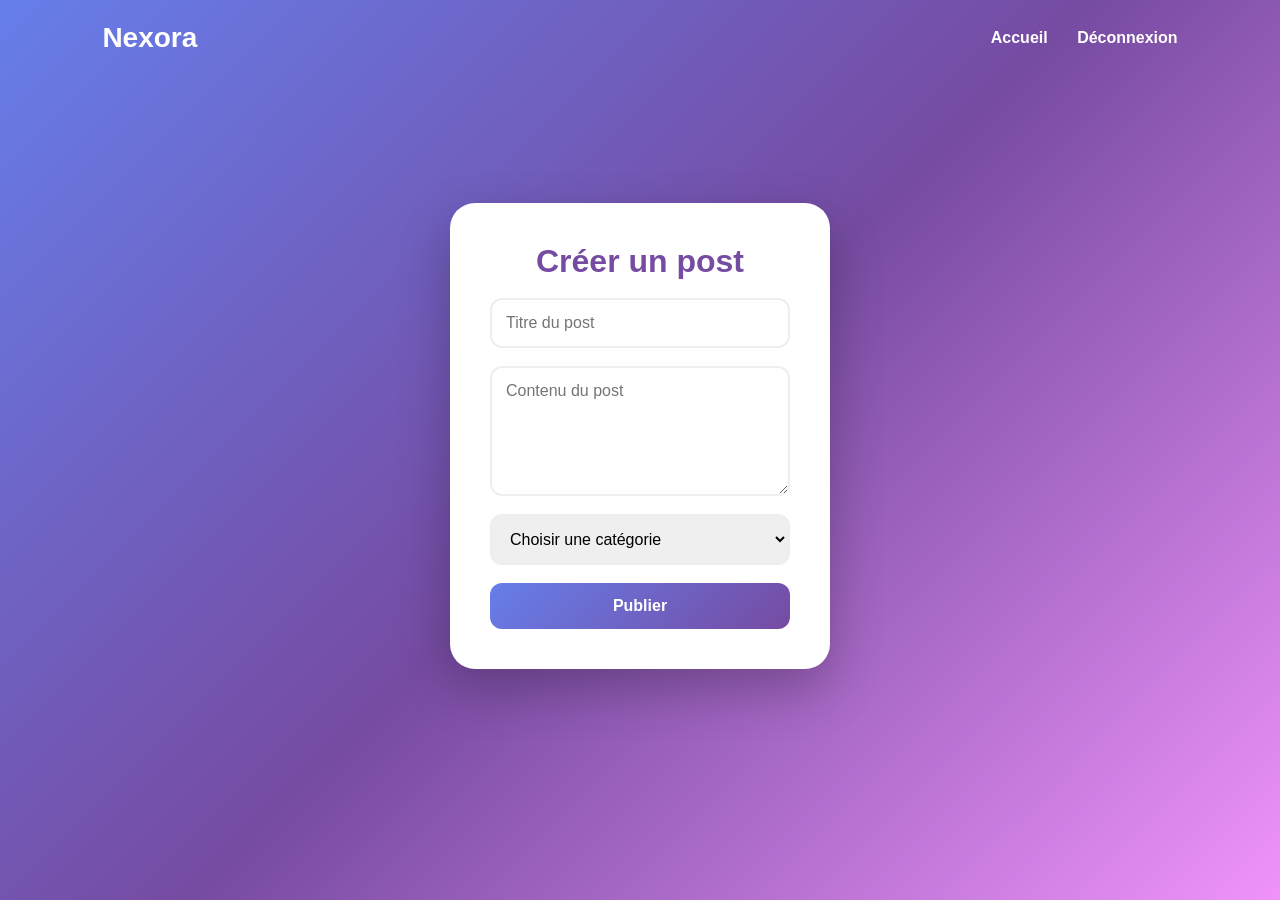
==== templates/create_post.html @ 3cfb1da2 "feat: add dynamic navbar and session management" ====
<!DOCTYPE html>
<html lang="fr">
<head>
    <meta charset="UTF-8">
    <title>Créer un post - Nexora</title>
    <link rel="stylesheet" href="/static/css/style.css">
</head>
<body>

<header class="navbar">
    <div class="logo">Nexora</div>
    <nav>
        <a href="/">Accueil</a>
        <a href="/logout">Déconnexion</a>
    </nav>
</header>

<main class="form-page">
    <form class="form-card" method="POST" action="/create-post">
        <h1>Créer un post</h1>

        <input type="text" name="title" placeholder="Titre du post" required>

        <textarea name="content" placeholder="Contenu du post" required></textarea>

        <select name="category" required>
            <option value="">Choisir une catégorie</option>
            <option value="1">Général</option>
            <option value="2">Développement</option>
            <option value="3">Aide</option>
            <option value="4">Projet</option>
            <option value="5">Discussion</option>
        </select>

        <button type="submit">Publier</button>
    </form>
</main>

</body>
</html>
---- static/css/style.css ----
* {
    margin: 0;
    padding: 0;
    box-sizing: border-box;
}

body {
    min-height: 100vh;
    font-family: Arial, sans-serif;
    background: linear-gradient(135deg, #667eea, #764ba2, #f093fb);
    color: white;
}

.navbar {
    width: 100%;
    padding: 22px 8%;
    display: flex;
    justify-content: space-between;
    align-items: center;
}

.logo {
    font-size: 28px;
    font-weight: bold;
}

.logo span {
    color: #ffd166;
}

nav a {
    color: white;
    text-decoration: none;
    margin-left: 25px;
    font-weight: bold;
}

.btn-nav {
    background: white;
    color: #764ba2;
    padding: 10px 18px;
    border-radius: 25px;
}

.hero {
    min-height: 80vh;
    display: flex;
    justify-content: center;
    align-items: center;
    padding: 40px;
}

.hero-card {
    background: rgba(255, 255, 255, 0.16);
    backdrop-filter: blur(14px);
    padding: 60px;
    border-radius: 30px;
    max-width: 800px;
    text-align: center;
    box-shadow: 0 20px 50px rgba(0,0,0,0.25);
}

.hero-card h1 {
    font-size: 56px;
    margin-bottom: 20px;
}

.hero-card p {
    font-size: 22px;
    margin-bottom: 35px;
}

.hero-actions {
    display: flex;
    justify-content: center;
    gap: 20px;
}

.btn-primary,
.btn-secondary {
    padding: 14px 24px;
    border-radius: 30px;
    text-decoration: none;
    font-weight: bold;
}

.btn-primary {
    background: #ffd166;
    color: #222;
}

.btn-secondary {
    background: white;
    color: #764ba2;
}

.form-page {
    min-height: 80vh;
    display: flex;
    justify-content: center;
    align-items: center;
}

.form-card {
    width: 380px;
    background: white;
    color: #222;
    padding: 40px;
    border-radius: 25px;
    box-shadow: 0 20px 50px rgba(0,0,0,0.25);
    display: flex;
    flex-direction: column;
    gap: 18px;
}

.form-card h1 {
    text-align: center;
    color: #764ba2;
}

input {
    padding: 14px;
    border: 2px solid #eee;
    border-radius: 12px;
    font-size: 16px;
}

button {
    padding: 14px;
    border: none;
    border-radius: 12px;
    background: linear-gradient(135deg, #667eea, #764ba2);
    color: white;
    font-size: 16px;
    font-weight: bold;
    cursor: pointer;
}

.form-card p {
    text-align: center;
}

.form-card a {
    color: #764ba2;
    font-weight: bold;
}

.search-bar {
    width: 100%;
    max-width: 500px;
    padding: 16px;
    border-radius: 30px;
    border: none;
    margin: 25px auto;
    display: block;
    font-size: 16px;
}

.dashboard {
    display: flex;
    justify-content: center;
    gap: 20px;
    margin: 30px 0;
    flex-wrap: wrap;
}

.stat-card {
    background: rgba(255,255,255,0.22);
    padding: 20px 30px;
    border-radius: 20px;
    min-width: 140px;
}

.stat-card h2 {
    font-size: 34px;
    color: #ffd166;
}

.posts-list {
    display: grid;
    gap: 18px;
    margin: 30px 0;
}

.post-card {
    background: rgba(255,255,255,0.18);
    padding: 20px;
    border-radius: 18px;
    text-align: left;
}

.post-card h3 {
    margin-bottom: 8px;
    color: #ffd166;
}

textarea,
select {
    padding: 14px;
    border: 2px solid #eee;
    border-radius: 12px;
    font-size: 16px;
    font-family: Arial, sans-serif;
}

textarea {
    min-height: 130px;
    resize: vertical;
}
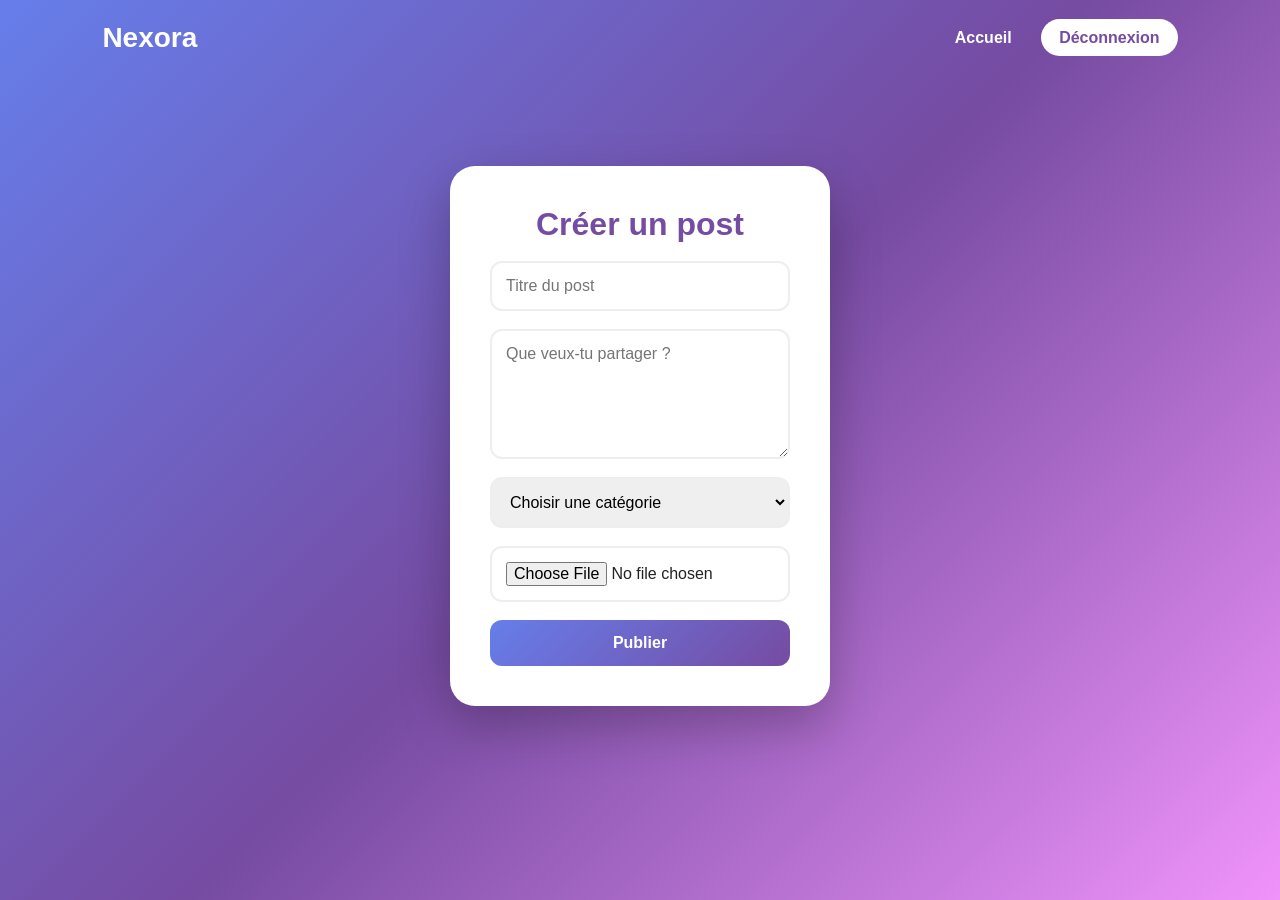
==== commit ebdf8113: "feat: add functional forum posts comments reactions and filters" ====
--- a/templates/create_post.html
+++ b/templates/create_post.html
@@ -11,17 +11,17 @@
     <div class="logo">Nexora</div>
     <nav>
         <a href="/">Accueil</a>
-        <a href="/logout">Déconnexion</a>
+        <a href="/logout" class="btn-nav">Déconnexion</a>
     </nav>
 </header>
 
 <main class="form-page">
-    <form class="form-card" method="POST" action="/create-post">
+    <form class="form-card" method="POST" action="/create-post" enctype="multipart/form-data">
         <h1>Créer un post</h1>
 
         <input type="text" name="title" placeholder="Titre du post" required>
 
-        <textarea name="content" placeholder="Contenu du post" required></textarea>
+        <textarea name="content" placeholder="Que veux-tu partager ?" required></textarea>
 
         <select name="category" required>
             <option value="">Choisir une catégorie</option>
@@ -32,6 +32,8 @@
             <option value="5">Discussion</option>
         </select>
 
+        <input type="file" name="image" accept="image/png, image/jpeg, image/gif">
+
         <button type="submit">Publier</button>
     </form>
 </main>
--- a/static/css/style.css
+++ b/static/css/style.css
@@ -206,4 +206,107 @@
 textarea {
     min-height: 130px;
     resize: vertical;
+}
+.post-header {
+    display: flex;
+    justify-content: space-between;
+    align-items: center;
+    gap: 15px;
+}
+
+.category-badge {
+    background: #ffd166;
+    color: #222;
+    padding: 6px 12px;
+    border-radius: 20px;
+    font-size: 13px;
+    font-weight: bold;
+}
+
+.post-image {
+    width: 100%;
+    max-height: 350px;
+    object-fit: cover;
+    border-radius: 18px;
+    margin: 15px 0;
+}
+
+.reaction-bar {
+    display: flex;
+    gap: 12px;
+    margin: 15px 0;
+}
+
+.reaction-btn {
+    padding: 8px 14px;
+    border-radius: 20px;
+    border: none;
+    cursor: pointer;
+    background: white;
+    color: #764ba2;
+    font-weight: bold;
+}
+
+.comments {
+    margin-top: 15px;
+}
+
+.comment {
+    background: rgba(255,255,255,0.16);
+    padding: 10px;
+    border-radius: 12px;
+    margin-top: 8px;
+}
+
+.comment-form {
+    display: flex;
+    gap: 10px;
+    margin-top: 15px;
+}
+
+.comment-form input {
+    flex: 1;
+}
+
+.post-card small {
+    display: block;
+    margin: 10px 0;
+    opacity: 0.9;
+}
+
+.comment strong {
+    color: #ffd166;
+}
+
+.comment p {
+    font-size: 15px;
+    margin: 5px 0 0;
+}
+
+.comment-form button {
+    width: auto;
+    white-space: nowrap;
+}
+
+@media (max-width: 700px) {
+    .hero-card {
+        padding: 30px;
+    }
+
+    .hero-card h1 {
+        font-size: 36px;
+    }
+
+    .navbar {
+        flex-direction: column;
+        gap: 15px;
+    }
+
+    nav a {
+        margin-left: 10px;
+    }
+
+    .comment-form {
+        flex-direction: column;
+    }
 }
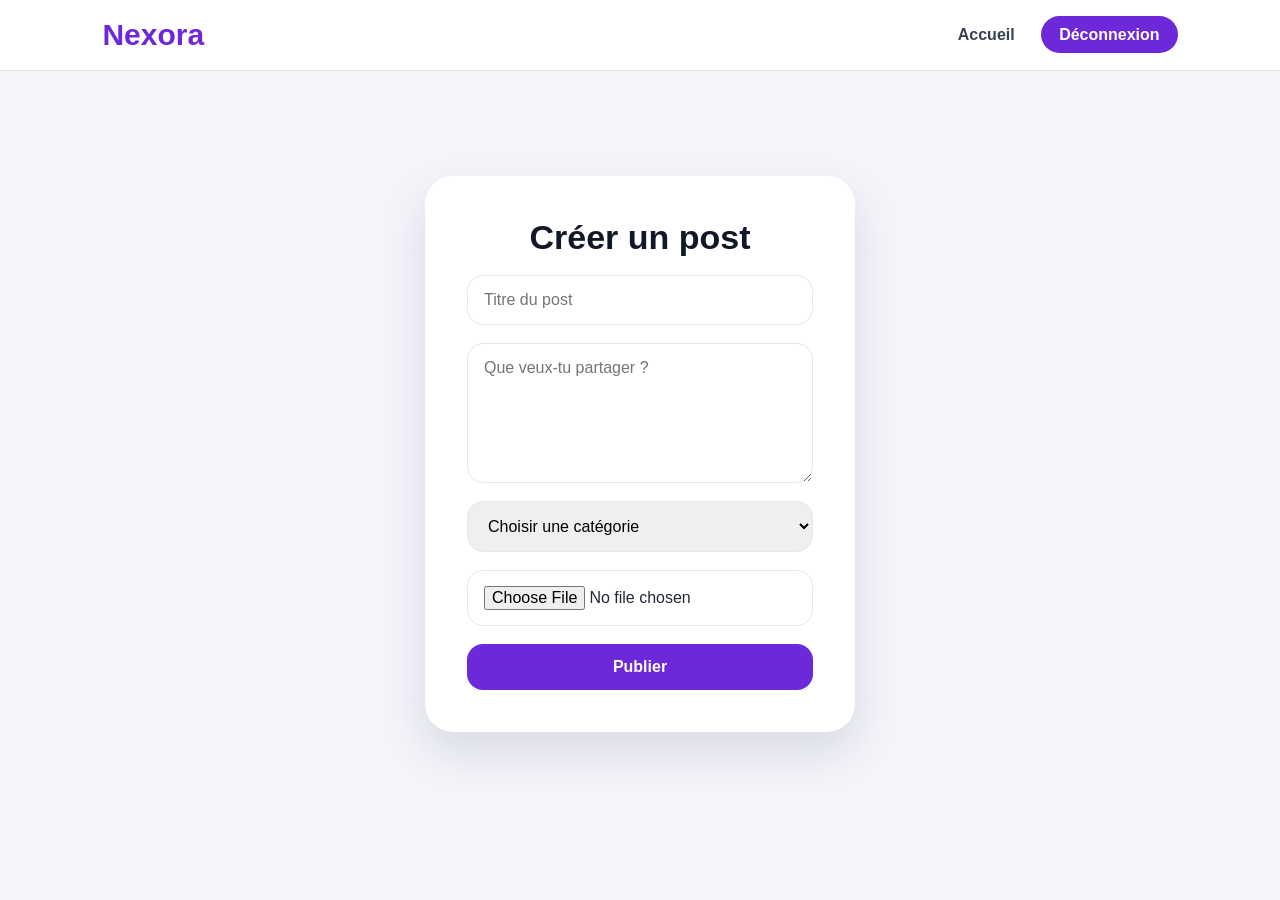
==== commit 5fbf5350: "feat: add modern forum UI with posts, images, comments and reactions" ====
--- a/templates/create_post.html
+++ b/templates/create_post.html
@@ -30,6 +30,13 @@
             <option value="3">Aide</option>
             <option value="4">Projet</option>
             <option value="5">Discussion</option>
+            <option value="6">Sport</option>
+            <option value="7">Lifestyle</option>
+            <option value="8">Musique</option>
+            <option value="9">Gaming</option>
+            <option value="10">Cinéma</option>
+            <option value="11">Voyage</option>
+            <option value="12">Études</option>
         </select>
 
         <input type="file" name="image" accept="image/png, image/jpeg, image/gif">
--- a/static/css/style.css
+++ b/static/css/style.css
@@ -7,107 +7,276 @@
 body {
     min-height: 100vh;
     font-family: Arial, sans-serif;
-    background: linear-gradient(135deg, #667eea, #764ba2, #f093fb);
-    color: white;
+    background: #f4f5fb;
+    color: #1f2937;
 }
 
 .navbar {
     width: 100%;
-    padding: 22px 8%;
+    padding: 18px 8%;
     display: flex;
     justify-content: space-between;
     align-items: center;
+    background: white;
+    border-bottom: 1px solid #e5e7eb;
+    position: sticky;
+    top: 0;
+    z-index: 10;
 }
 
 .logo {
-    font-size: 28px;
-    font-weight: bold;
-}
-
-.logo span {
-    color: #ffd166;
+    font-size: 30px;
+    font-weight: 900;
+    color: #6d28d9;
 }
 
 nav a {
+    color: #374151;
+    text-decoration: none;
+    margin-left: 22px;
+    font-weight: 700;
+}
+
+nav a:hover {
+    color: #6d28d9;
+}
+
+.btn-nav {
+    background: #6d28d9;
     color: white;
-    text-decoration: none;
-    margin-left: 25px;
-    font-weight: bold;
-}
-
-.btn-nav {
-    background: white;
-    color: #764ba2;
     padding: 10px 18px;
-    border-radius: 25px;
+    border-radius: 999px;
 }
 
 .hero {
-    min-height: 80vh;
     display: flex;
     justify-content: center;
-    align-items: center;
-    padding: 40px;
+    padding: 45px 20px;
 }
 
 .hero-card {
-    background: rgba(255, 255, 255, 0.16);
-    backdrop-filter: blur(14px);
-    padding: 60px;
-    border-radius: 30px;
-    max-width: 800px;
-    text-align: center;
-    box-shadow: 0 20px 50px rgba(0,0,0,0.25);
+    width: 100%;
+    max-width: 820px;
+    background: transparent;
+    padding: 0;
 }
 
 .hero-card h1 {
-    font-size: 56px;
-    margin-bottom: 20px;
-}
-
-.hero-card p {
-    font-size: 22px;
-    margin-bottom: 35px;
+    font-size: 46px;
+    text-align: center;
+    color: #111827;
+    margin-bottom: 12px;
+}
+
+.hero-card > p {
+    text-align: center;
+    color: #6b7280;
+    font-size: 18px;
+    margin-bottom: 28px;
+}
+
+.search-bar {
+    width: 100%;
+    padding: 15px 18px;
+    border-radius: 16px;
+    border: 1px solid #e5e7eb;
+    background: white;
+    margin: 12px 0;
+    font-size: 16px;
+    outline: none;
+}
+
+.search-bar:focus {
+    border-color: #8b5cf6;
+    box-shadow: 0 0 0 4px rgba(139,92,246,0.12);
+}
+
+.dashboard {
+    display: grid;
+    grid-template-columns: repeat(3, 1fr);
+    gap: 16px;
+    margin: 24px 0;
+}
+
+.stat-card {
+    background: white;
+    padding: 22px;
+    border-radius: 22px;
+    text-align: center;
+    border: 1px solid #e5e7eb;
+    box-shadow: 0 10px 25px rgba(15,23,42,0.06);
+}
+
+.stat-card h2 {
+    font-size: 34px;
+    color: #6d28d9;
+}
+
+.stat-card p {
+    color: #6b7280;
+    font-weight: 700;
+}
+
+.posts-list {
+    display: flex;
+    flex-direction: column;
+    gap: 24px;
+    margin-top: 28px;
+}
+
+.post-card {
+    background: white;
+    border-radius: 26px;
+    padding: 24px;
+    border: 1px solid #e5e7eb;
+    box-shadow: 0 16px 35px rgba(15,23,42,0.08);
+}
+
+.post-card:hover {
+    box-shadow: 0 20px 45px rgba(15,23,42,0.12);
+}
+
+.post-header {
+    display: flex;
+    justify-content: space-between;
+    align-items: flex-start;
+    gap: 16px;
+    margin-bottom: 10px;
+}
+
+.post-card h3 {
+    color: #111827;
+    font-size: 24px;
+    margin-bottom: 6px;
+}
+
+.post-card p {
+    color: #374151;
+    font-size: 17px;
+    line-height: 1.6;
+    margin: 10px 0 16px;
+}
+
+.category-badge {
+    background: #ede9fe;
+    color: #6d28d9;
+    padding: 8px 14px;
+    border-radius: 999px;
+    font-size: 13px;
+    font-weight: 800;
+    white-space: nowrap;
+}
+
+.post-image {
+    width: 100%;
+    max-height: 430px;
+    object-fit: cover;
+    border-radius: 22px;
+    margin: 18px 0;
+    display: block;
+}
+
+.post-card small {
+    display: block;
+    color: #6b7280;
+    font-weight: 700;
+    margin: 12px 0;
+}
+
+.reaction-bar {
+    display: flex;
+    gap: 10px;
+    margin: 16px 0;
+}
+
+.reaction-btn {
+    background: #f3f4f6;
+    color: #374151;
+    border: none;
+    border-radius: 999px;
+    padding: 10px 15px;
+    font-weight: 800;
+    cursor: pointer;
+}
+
+.reaction-btn:hover {
+    background: #ede9fe;
+    color: #6d28d9;
+}
+
+.comments {
+    margin-top: 16px;
+    display: flex;
+    flex-direction: column;
+    gap: 10px;
+}
+
+.comment {
+    background: #f9fafb;
+    border-radius: 16px;
+    padding: 12px 14px;
+    border-left: 4px solid #8b5cf6;
+}
+
+.comment strong {
+    color: #6d28d9;
+}
+
+.comment p {
+    margin: 5px 0 0;
+    font-size: 15px;
+}
+
+.comment-form {
+    display: flex;
+    gap: 10px;
+    margin-top: 18px;
+}
+
+.comment-form input {
+    flex: 1;
 }
 
 .hero-actions {
     display: flex;
     justify-content: center;
-    gap: 20px;
+    gap: 16px;
+    margin: 34px 0;
 }
 
 .btn-primary,
 .btn-secondary {
     padding: 14px 24px;
-    border-radius: 30px;
+    border-radius: 999px;
     text-decoration: none;
-    font-weight: bold;
+    font-weight: 900;
 }
 
 .btn-primary {
-    background: #ffd166;
-    color: #222;
+    background: #6d28d9;
+    color: white;
 }
 
 .btn-secondary {
     background: white;
-    color: #764ba2;
+    color: #6d28d9;
+    border: 1px solid #ddd6fe;
 }
 
 .form-page {
-    min-height: 80vh;
+    min-height: 85vh;
     display: flex;
     justify-content: center;
     align-items: center;
+    padding: 40px 20px;
 }
 
 .form-card {
-    width: 380px;
-    background: white;
-    color: #222;
-    padding: 40px;
-    border-radius: 25px;
-    box-shadow: 0 20px 50px rgba(0,0,0,0.25);
+    width: 430px;
+    background: white;
+    padding: 42px;
+    border-radius: 28px;
+    box-shadow: 0 20px 45px rgba(15,23,42,0.12);
     display: flex;
     flex-direction: column;
     gap: 18px;
@@ -115,198 +284,77 @@
 
 .form-card h1 {
     text-align: center;
-    color: #764ba2;
-}
-
-input {
-    padding: 14px;
-    border: 2px solid #eee;
-    border-radius: 12px;
+    color: #111827;
+    font-size: 34px;
+}
+
+input,
+textarea,
+select {
+    padding: 15px 16px;
+    border: 1px solid #e5e7eb;
+    border-radius: 16px;
     font-size: 16px;
+    font-family: Arial, sans-serif;
+    outline: none;
+}
+
+input:focus,
+textarea:focus,
+select:focus {
+    border-color: #8b5cf6;
+    box-shadow: 0 0 0 4px rgba(139,92,246,0.12);
+}
+
+textarea {
+    min-height: 140px;
+    resize: vertical;
 }
 
 button {
     padding: 14px;
     border: none;
-    border-radius: 12px;
-    background: linear-gradient(135deg, #667eea, #764ba2);
+    border-radius: 16px;
+    background: #6d28d9;
     color: white;
     font-size: 16px;
-    font-weight: bold;
+    font-weight: 900;
     cursor: pointer;
 }
 
+button:hover {
+    background: #5b21b6;
+}
+
 .form-card p {
     text-align: center;
+    color: #6b7280;
 }
 
 .form-card a {
-    color: #764ba2;
-    font-weight: bold;
-}
-
-.search-bar {
-    width: 100%;
-    max-width: 500px;
-    padding: 16px;
-    border-radius: 30px;
-    border: none;
-    margin: 25px auto;
-    display: block;
-    font-size: 16px;
-}
-
-.dashboard {
-    display: flex;
-    justify-content: center;
-    gap: 20px;
-    margin: 30px 0;
-    flex-wrap: wrap;
-}
-
-.stat-card {
-    background: rgba(255,255,255,0.22);
-    padding: 20px 30px;
-    border-radius: 20px;
-    min-width: 140px;
-}
-
-.stat-card h2 {
-    font-size: 34px;
-    color: #ffd166;
-}
-
-.posts-list {
-    display: grid;
-    gap: 18px;
-    margin: 30px 0;
-}
-
-.post-card {
-    background: rgba(255,255,255,0.18);
-    padding: 20px;
-    border-radius: 18px;
-    text-align: left;
-}
-
-.post-card h3 {
-    margin-bottom: 8px;
-    color: #ffd166;
-}
-
-textarea,
-select {
-    padding: 14px;
-    border: 2px solid #eee;
-    border-radius: 12px;
-    font-size: 16px;
-    font-family: Arial, sans-serif;
-}
-
-textarea {
-    min-height: 130px;
-    resize: vertical;
-}
-.post-header {
-    display: flex;
-    justify-content: space-between;
-    align-items: center;
-    gap: 15px;
-}
-
-.category-badge {
-    background: #ffd166;
-    color: #222;
-    padding: 6px 12px;
-    border-radius: 20px;
-    font-size: 13px;
-    font-weight: bold;
-}
-
-.post-image {
-    width: 100%;
-    max-height: 350px;
-    object-fit: cover;
-    border-radius: 18px;
-    margin: 15px 0;
-}
-
-.reaction-bar {
-    display: flex;
-    gap: 12px;
-    margin: 15px 0;
-}
-
-.reaction-btn {
-    padding: 8px 14px;
-    border-radius: 20px;
-    border: none;
-    cursor: pointer;
-    background: white;
-    color: #764ba2;
-    font-weight: bold;
-}
-
-.comments {
-    margin-top: 15px;
-}
-
-.comment {
-    background: rgba(255,255,255,0.16);
-    padding: 10px;
-    border-radius: 12px;
-    margin-top: 8px;
-}
-
-.comment-form {
-    display: flex;
-    gap: 10px;
-    margin-top: 15px;
-}
-
-.comment-form input {
-    flex: 1;
-}
-
-.post-card small {
-    display: block;
-    margin: 10px 0;
-    opacity: 0.9;
-}
-
-.comment strong {
-    color: #ffd166;
-}
-
-.comment p {
-    font-size: 15px;
-    margin: 5px 0 0;
-}
-
-.comment-form button {
-    width: auto;
-    white-space: nowrap;
+    color: #6d28d9;
+    font-weight: 900;
 }
 
 @media (max-width: 700px) {
-    .hero-card {
-        padding: 30px;
-    }
-
-    .hero-card h1 {
-        font-size: 36px;
-    }
-
     .navbar {
         flex-direction: column;
-        gap: 15px;
-    }
-
-    nav a {
-        margin-left: 10px;
+        gap: 14px;
+    }
+
+    .dashboard {
+        grid-template-columns: 1fr;
+    }
+
+    .hero-card h1 {
+        font-size: 34px;
     }
 
     .comment-form {
         flex-direction: column;
     }
+
+    .post-header {
+        flex-direction: column;
+    }
 }
